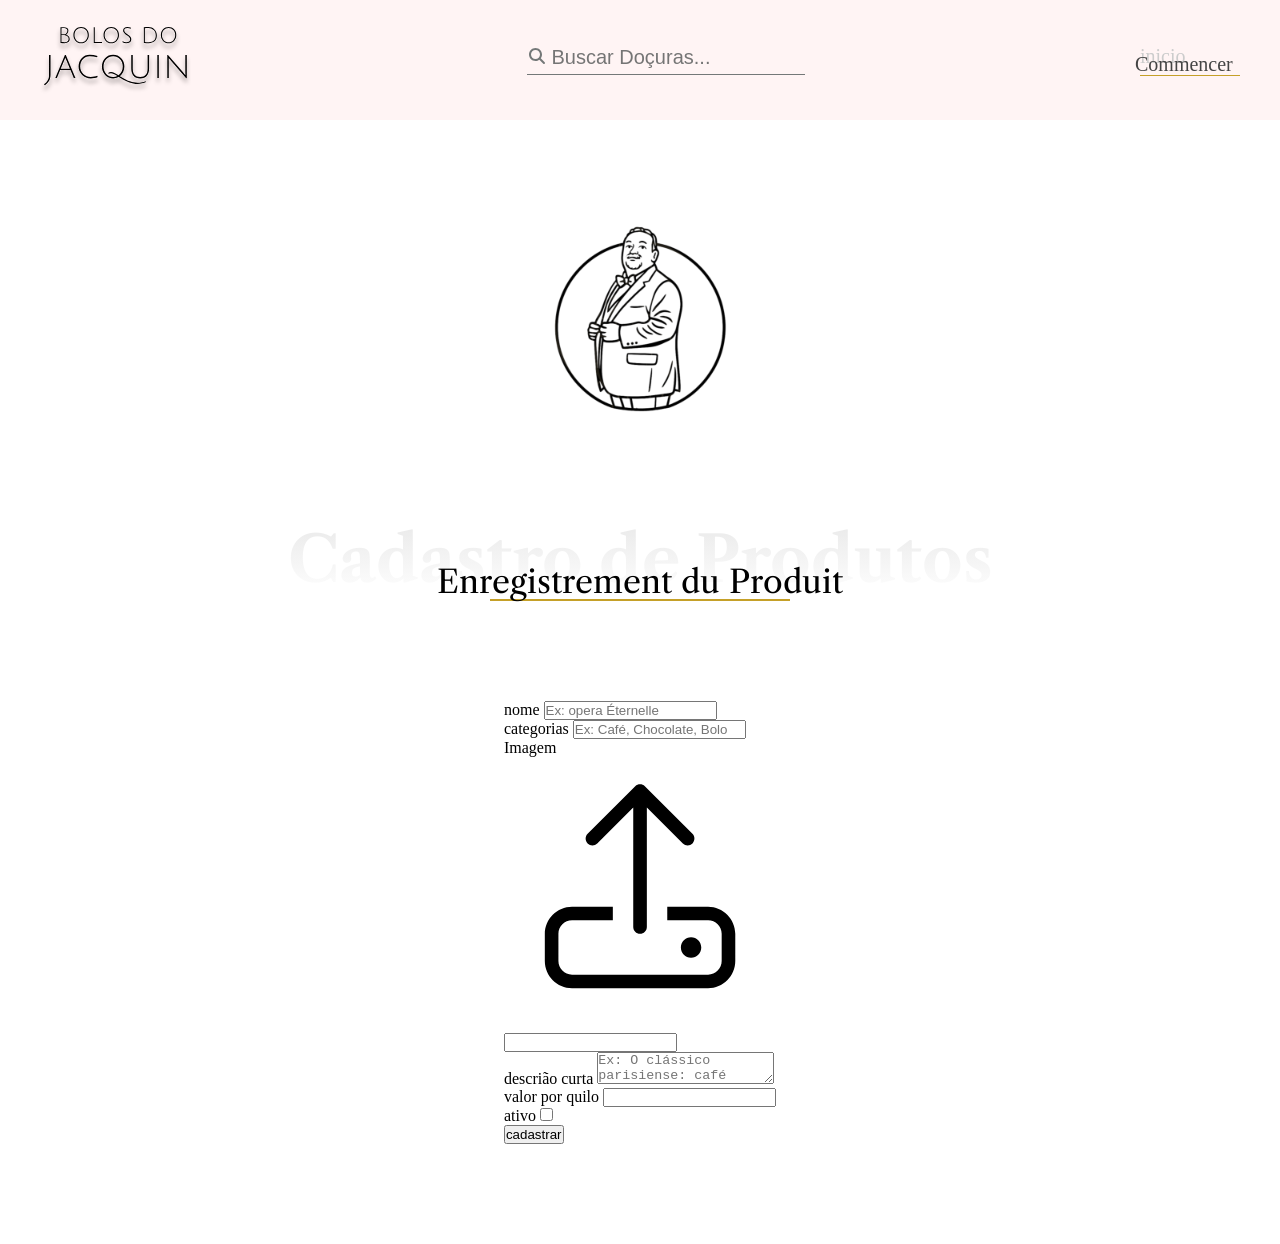
==== admProdutos/index.html @ 183e0603 "iniciado formulario de cadastro de produto" ====
<!DOCTYPE html>
<html lang="pt-br">

<head>
    <meta charset="UTF-8">
    <meta name="viewport" content="width=device-width, initial-scale=1.0">
    <title>Bolos do jacquin - Adm</title>
    <link rel="stylesheet" href="style.css">

    <link rel="preconnect" href="https://fonts.googleapis.com">
    <link rel="preconnect" href="https://fonts.gstatic.com" crossorigin>
    <link
        href="https://fonts.googleapis.com/css2?family=Hanken+Grotesk:ital,wght@0,100..900;1,100..900&family=Libre+Caslon+Text:ital,wght@0,400;0,700;1,400&display=swap"
        rel="stylesheet">
</head>

<body>
    <header>
        <div class="container header_container">
            <img src="../img/logo.svg" alt="Logo Bolos do Jacquin">

            <div class="box_busca">
                <svg xmlns="http://www.w3.org/2000/svg"
                    viewBox="0 0 640 640"><!--!Font Awesome Free 7.3.1 by @fontawesome - https://fontawesome.com License - https://fontawesome.com/license/free Copyright 2026 Fonticons, Inc.-->
                    <path
                        d="M480 272C480 317.9 465.1 360.3 440 394.7L566.6 521.4C579.1 533.9 579.1 554.2 566.6 566.7C554.1 579.2 533.8 579.2 521.3 566.7L394.7 440C360.3 465.1 317.9 480 272 480C157.1 480 64 386.9 64 272C64 157.1 157.1 64 272 64C386.9 64 480 157.1 480 272zM272 416C351.5 416 416 351.5 416 272C416 192.5 351.5 128 272 128C192.5 128 128 192.5 128 272C128 351.5 192.5 416 272 416z" />
                </svg>
                <input type="text" placeholder="Buscar Doçuras...">
            </div>

            <a class="link_inicio" href="">
                inicio
                <span>Commencer</span>
                <hr>
                <!-- Como criar um link em um mesmo elemento. -->
            </a>

            <button>
                <svg xmlns="http://www.w3.org/2000/svg"
                    viewBox="0 0 640 640"><!--! Font Awesome Pro 7.3.1 by @fontawesome - https://fontawesome.com License - https://fontawesome.com/license (Commercial License) Copyright 2026 Fonticons, Inc. -->
                    <path fill="currentColor"
                        d="M360 128L116.3 320L544 320C544 192 432 128 360 128zM64 336C64 326.2 68.5 316.9 76.2 310.9L340.2 102.9C345.8 98.5 352.8 96 360 96C404.3 96 457.6 115.2 499.9 151.8C543.1 189.2 576 245.7 576 320L576 480C576 515.3 547.3 544 512 544L128 544C92.7 544 64 515.3 64 480L64 336zM96 416L544 416L544 352L96 352L96 416zM96 448L96 480C96 497.7 110.3 512 128 512L512 512C529.7 512 544 497.7 544 480L544 448L96 448z" />
                </svg>
            </button>

        </div>
    </header>

    <main>
        <h1> Página administrativa - Bolos do Jacquin</h1>
        <section class="cad_produtos">
            <div class="container cad_container">
                <img class="icon_jacquin" src="../img/Logo Bolos do Jacquin.png" alt="">
                <div class="box_h2">
                    <h2>Cadastro de Produtos</h2>
                    <span>Enregistrement du Produit</span>
                    <hr>
                </div>

                <form action="">
                    <div class="inputs_form">
                        <div class="form_coluna1">
                            <div class="linha_form">
                                <label for="">nome</label>
                                <input placeholder="Ex: opera Éternelle" type="text" name="" id="">
                            </div>

                            <div class="linha_form">
                                <div class="input_cat">
                                    <label for="">categorias</label>
                                    <input type="text" placeholder="Ex: Café, Chocolate, Bolo">
                                </div>
                                <div class="input_img">
                                    <span>Imagem</span>
                                    <label for="img">
                                        <svg xmlns="http://www.w3.org/2000/svg"
                                            viewBox="0 0 640 640"><!--! Font Awesome Pro 7.3.1 by @fontawesome - https://fontawesome.com License - https://fontawesome.com/license (Commercial License) Copyright 2026 Fonticons, Inc. -->
                                            <path fill="currentColor"
                                                d="M336 118.6L336 400C336 408.8 328.8 416 320 416C311.2 416 304 408.8 304 400L304 118.6L219.3 203.3C213.1 209.5 202.9 209.5 196.7 203.3C190.5 197.1 190.5 186.9 196.7 180.7L308.7 68.7C314.9 62.5 325.1 62.5 331.3 68.7L443.3 180.7C449.5 186.9 449.5 197.1 443.3 203.3C437.1 209.5 426.9 209.5 420.7 203.3L336 118.6zM256 384L160 384C142.3 384 128 398.3 128 416L128 480C128 497.7 142.3 512 160 512L480 512C497.7 512 512 497.7 512 480L512 416C512 398.3 497.7 384 480 384L384 384L384 352L480 352C515.3 352 544 380.7 544 416L544 480C544 515.3 515.3 544 480 544L160 544C124.7 544 96 515.3 96 480L96 416C96 380.7 124.7 352 160 352L256 352L256 384zM416 448C416 434.7 426.7 424 440 424C453.3 424 464 434.7 464 448C464 461.3 453.3 472 440 472C426.7 472 416 461.3 416 448z" />
                                        </svg>
                                    </label>
                                    <input type="text" name="img" id="">
                                </div>
                            </div>

                            <div class="linha_form">
                                <label for=""> descrião curta</label>
                                <textarea placeholder="Ex: O clássico parisiense: café arábica, chocolate amargo e biscuit joconde." name="" id="" rows="2"></textarea>
                            </div>
                        </div>

                        <div class="form_coluna2">
                            <div class="linha_form">
                                <div class="input_valor">
                                    <label for="">valor por quilo</label>
                                    <input type="text" name="" id="">
                                </div>

                                <div class="input_ativp">
                                    <label for="">ativo</label>
                                    <input type="checkbox" name="" id="">
                                </div>
                            </div>
                        </div>
                    </div>
                    <input type="button" value="cadastrar">
                </form>
            </div>
        </section>
    </main>

    <footer>

    </footer>

</body>

</html>
---- admProdutos/style.css ----
*{
    margin: 0;
    padding: 0;
    box-sizing: border-box;
}

:root{
    --corPrincipal: #FFF4F4;
    --fontHanken: "Hanken Grotesk", sans-serif;
    --corDourado: #C5A028;

}

.container{
    width: 95%;
    max-width: 1200px;
    margin: 0 auto;
    /* background-color: aqua; */
}


h1{
        position: absolute;
    width: 1px;
    height: 1px;
    margin: -1px;
    overflow: hidden;
}

header{
    background-color: var(--corPrincipal);
    font-family: var(--fontHanken)s;
}

.header_container{
    display: flex;
    justify-content: space-between;
    align-items: center;
    height: 120px;
}

.box_busca{
    position: relative;
}

.box_busca svg{
    width: 20px;
    position: absolute;
    fill: #747878;    
}

/* padding - Espaços por dentro  */

.box_busca input{
    padding-left: 25px;
    padding-bottom: 5px;
    background-color: transparent;
    border: none;
    border-bottom: solid 1px #747878; 
    font-size: 20px;
}

.box_busca input:focus{
    outline: none;
}


.link_inicio{
    color: #CCCCCC;
    text-decoration: none;
    font-size: 20px;
    position: relative;
}


.link_inicio span{
    color: #444444;
    position: absolute;
    left: -5px;
    top: 8px;
    text-align: center;
}


.link_inicio hr{
    margin-top: 7px;
    width: 100px;
    background-color: var(--corDourado);
    border: none;
    height: 1px;
}

/* ------------ BOTÃO MENU--------------- */


.header_container button{
    background-color: transparent;
    border: none;
    display: none;
}

.header_container button svg{
    width: 50px;
}

/* ------------ SECAO CADASTRO DE PRODUTOS--------------- */

.cad_container{
    display: flex;
    flex-direction: column;
    align-items: center;
    padding: 100px 0;
}

.icon_jacquin{
    width: 200px;
}

.box_h2 {
    font-family: "Libre Caslon Text", serif;
    display: flex;
    flex-direction: column;
    align-items: center;
    position: relative;
    margin-top: 100px;
    margin-bottom: 100px;
}


.box_h2 h2 {
    font-weight: 700;
    font-size: 64px;
    background-image: linear-gradient(0deg, #FFFFFF, #E9E9E9);
    background-clip: text;
    -webkit-background-clip: text;

    color: transparent;
    -webkit-text-fill-color: transparent;
}


.box_h2 span {
    font-size: 32px;
    position: absolute;
    bottom: -10px;
    margin-bottom: 10px;
}

.box_h2 hr {
    max-width: 300px;
    width: 100%;
    background-color: #c5a028;
    border: none;
    height: 2px;
}


/* ------------ MEDIAS--------------- */
@media screen and(max-width:768px){
    .header_container button{
        display: block;
    }

    .link_inicio,
    .box_busca{
        display: none;
    }
    
    .box_h2 h2{
    font-size: 32px;
    }

    .box_h2 span{
    font-size: 20px;
    bottom: -18px;
    margin-bottom: 20px;
    }

    .box_h2 hr{
        margin-top: 10px;
        width: 70%;
    }
}
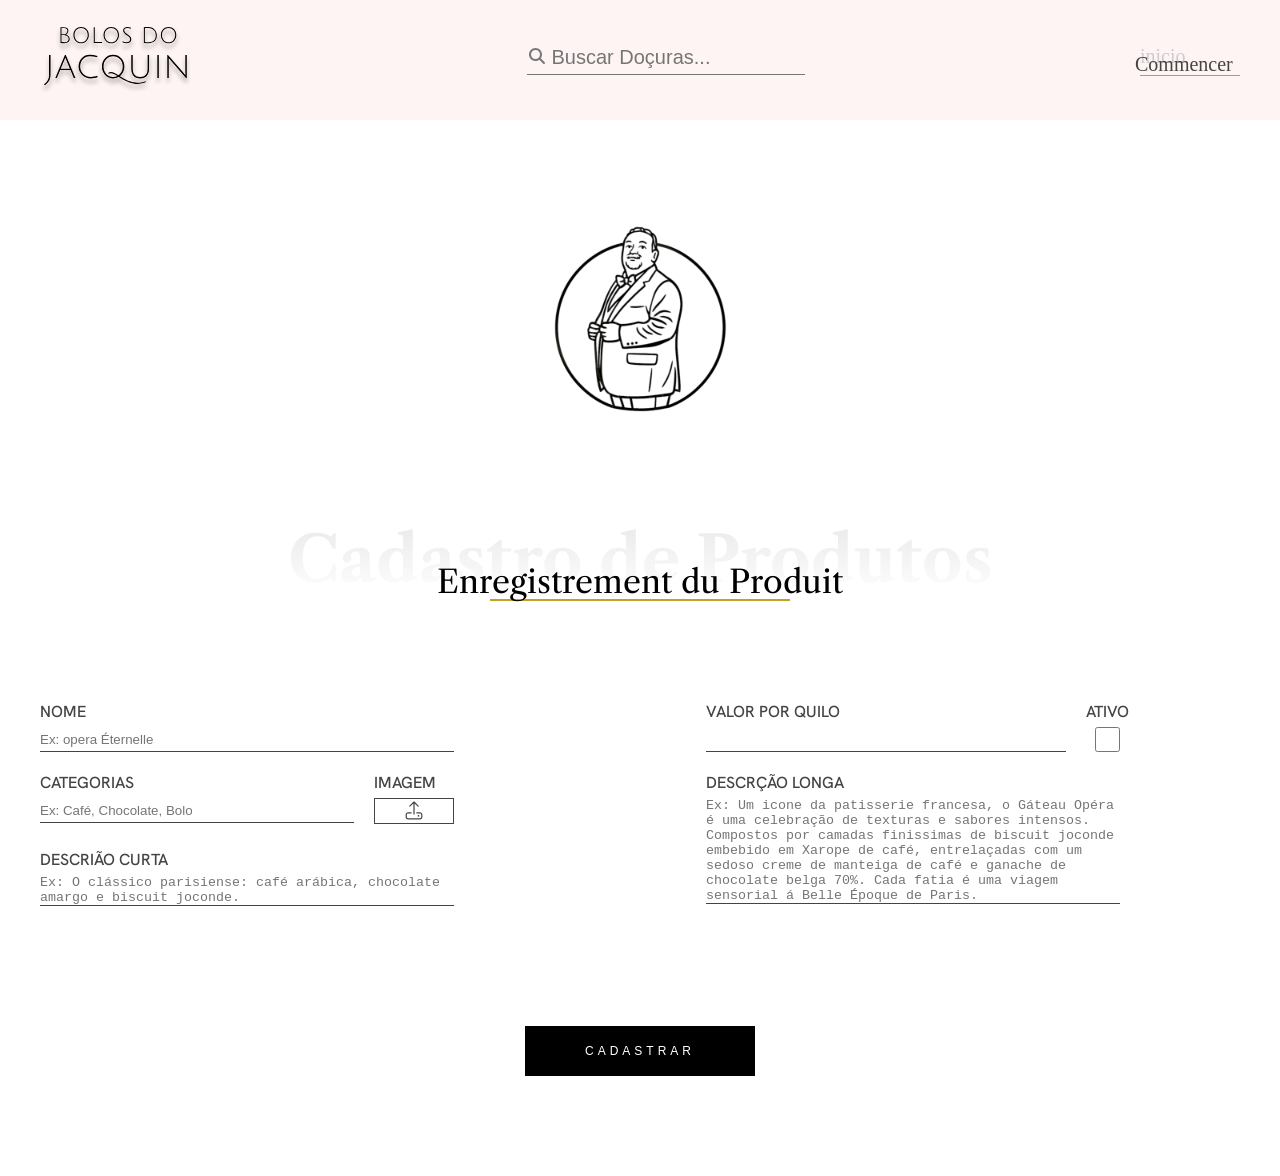
==== commit 99f0e1ad: "Formulario de Cadastro de Produtos" ====
--- a/admProdutos/index.html
+++ b/admProdutos/index.html
@@ -60,17 +60,17 @@
                 <form action="">
                     <div class="inputs_form">
                         <div class="form_coluna1">
-                            <div class="linha_form">
+                            <div class="linha_form lf_coluna">
                                 <label for="">nome</label>
                                 <input placeholder="Ex: opera Éternelle" type="text" name="" id="">
                             </div>
 
-                            <div class="linha_form">
-                                <div class="input_cat">
+                            <div class="linha_form lf_linha">
+                                <div class="input_cat lf_coluna">
                                     <label for="">categorias</label>
                                     <input type="text" placeholder="Ex: Café, Chocolate, Bolo">
                                 </div>
-                                <div class="input_img">
+                                <div class="input_img lf_coluna">
                                     <span>Imagem</span>
                                     <label for="img">
                                         <svg xmlns="http://www.w3.org/2000/svg"
@@ -79,27 +79,35 @@
                                                 d="M336 118.6L336 400C336 408.8 328.8 416 320 416C311.2 416 304 408.8 304 400L304 118.6L219.3 203.3C213.1 209.5 202.9 209.5 196.7 203.3C190.5 197.1 190.5 186.9 196.7 180.7L308.7 68.7C314.9 62.5 325.1 62.5 331.3 68.7L443.3 180.7C449.5 186.9 449.5 197.1 443.3 203.3C437.1 209.5 426.9 209.5 420.7 203.3L336 118.6zM256 384L160 384C142.3 384 128 398.3 128 416L128 480C128 497.7 142.3 512 160 512L480 512C497.7 512 512 497.7 512 480L512 416C512 398.3 497.7 384 480 384L384 384L384 352L480 352C515.3 352 544 380.7 544 416L544 480C544 515.3 515.3 544 480 544L160 544C124.7 544 96 515.3 96 480L96 416C96 380.7 124.7 352 160 352L256 352L256 384zM416 448C416 434.7 426.7 424 440 424C453.3 424 464 434.7 464 448C464 461.3 453.3 472 440 472C426.7 472 416 461.3 416 448z" />
                                         </svg>
                                     </label>
-                                    <input type="text" name="img" id="">
+                                    <input type="file" name="img" id="img">
                                 </div>
                             </div>
 
-                            <div class="linha_form">
+                            <div class="linha_form lf_coluna">
                                 <label for=""> descrião curta</label>
-                                <textarea placeholder="Ex: O clássico parisiense: café arábica, chocolate amargo e biscuit joconde." name="" id="" rows="2"></textarea>
+                                <textarea placeholder="Ex: O clássico parisiense: café arábica, chocolate amargo e biscuit joconde." name="" id="" rows="2"
+                                ></textarea>
                             </div>
                         </div>
 
                         <div class="form_coluna2">
-                            <div class="linha_form">
-                                <div class="input_valor">
+                            <div class="linha_form lf_linha">
+                                <div class="input_valor lf_coluna">
                                     <label for="">valor por quilo</label>
                                     <input type="text" name="" id="">
                                 </div>
 
-                                <div class="input_ativp">
+                                <div class="input_ativo lf_coluna">
                                     <label for="">ativo</label>
                                     <input type="checkbox" name="" id="">
                                 </div>
+                            </div>
+                        
+
+                            <div class="linha_form lf_coluna">
+                                <label for="">descrção longa</label>
+                                <textarea name="" id="" rows="7" placeholder="Ex: Um icone da patisserie francesa, o Gáteau Opéra é uma celebração de texturas e sabores intensos. Compostos por camadas finissimas de biscuit joconde embebido em Xarope de café, entrelaçadas com um sedoso creme de manteiga de café e ganache de chocolate belga 70%. Cada fatia é uma viagem sensorial á Belle Époque de Paris."
+                                ></textarea>
                             </div>
                         </div>
                     </div>
--- a/admProdutos/style.css
+++ b/admProdutos/style.css
@@ -155,6 +155,140 @@
 }
 
 
+/* -------------------FORMULARIO----------------------- */
+
+form{
+    /* background-color: paleturquoise; */
+    width: 100%;
+}
+
+.inputs_form{
+    display: flex;
+    justify-content: space-between;
+    width: 90%;
+    max-width: 1200px;   
+}
+
+.lf_linha{
+    display: flex;
+}
+
+.lf_coluna{
+    display: flex;
+    flex-direction: column;
+}
+
+.input_img svg{
+    width: 24px;
+}
+
+.form_coluna1,
+.form_coluna2{
+    width: 414px;
+}
+
+.input_img span,
+form label{
+    font-family: var(--fontHanken);
+    text-transform: uppercase;
+    color: #444444;
+    font-size: 12;
+    font-weight: 500;
+    margin-bottom: 5px;
+}
+
+.inputs_form input[type=text],
+.inputs_form textarea{
+    background-color: transparent;
+    border: none;
+    border-bottom: solid 1px #444444;
+    resize: none;
+}
+
+.inputs_form input[type=text],
+.inputs_form textarea:focus{
+    outline: none;
+}
+
+.linha_form{
+    margin-bottom: 20px;
+}
+
+ .inputs_form input[type=file]{
+    display: none;
+ }
+
+
+.input_img label{
+    /* background-color: #C5A028; */
+    display: flex;
+    align-items: center;
+    justify-content: center;
+    width: 80px;
+    border: solid 1px #444444;
+}
+
+
+.input_img label:hover{
+    cursor:pointer
+}
+
+form input[type=checkbox],
+form input[type=text]{
+    height: 25px;
+}
+
+.input_cat input{
+    width: 314px;
+    margin-right: 20px;
+}
+
+.input_valor input{
+    margin-right: 20px;
+    width: 360px;
+}
+
+form input[type=button]{
+    margin: 100px auto 0;
+    display: block;
+    background-color: #000000;
+    color: #FFFFFF;
+    text-decoration: var(--fontHanken);
+    text-transform: uppercase;
+    font-size: 12px;
+    height: 50px;
+    width: 230px;
+    letter-spacing:4px;
+    border: none;
+    
+}
+
+
+
+
+
+
+
+
+
+
+
+
+
+
+
+
+
+
+
+
+
+
+
+
+
+
+
 /* ------------ MEDIAS--------------- */
 @media screen and(max-width:768px){
     .header_container button{
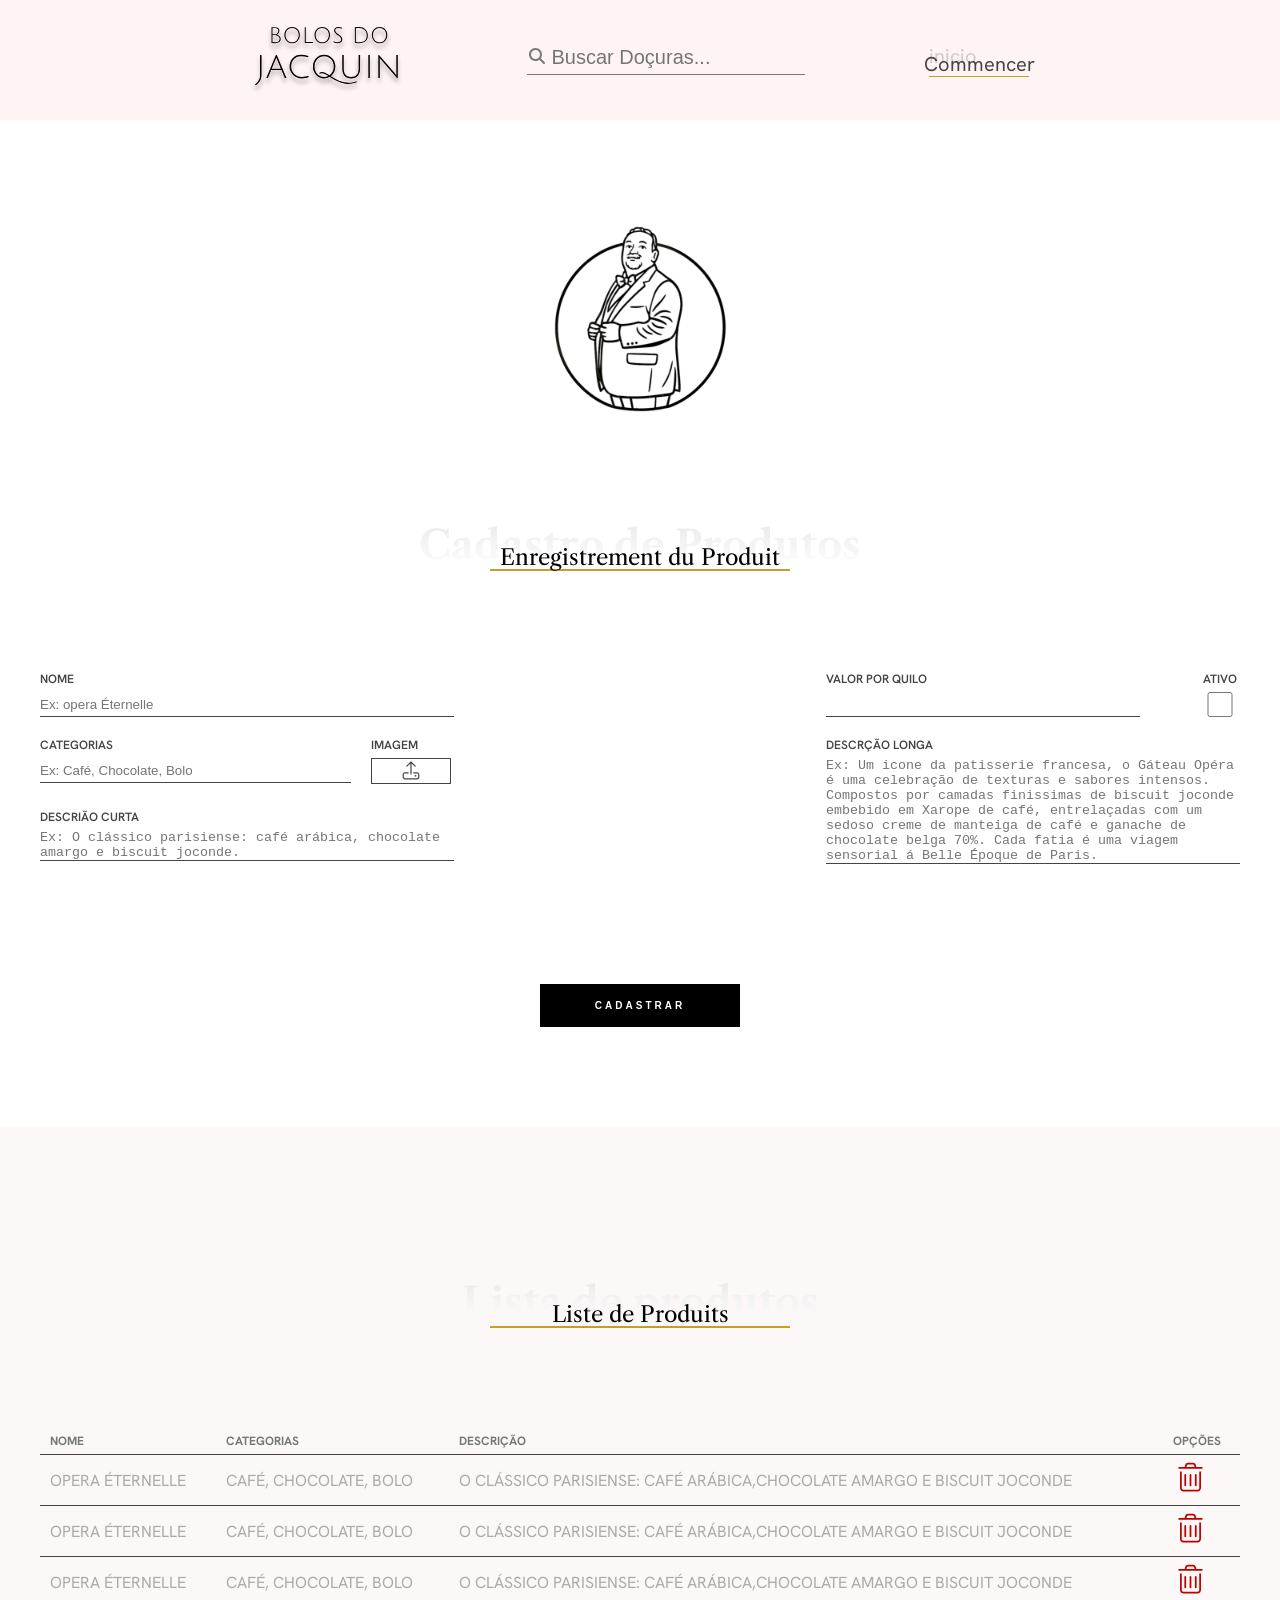
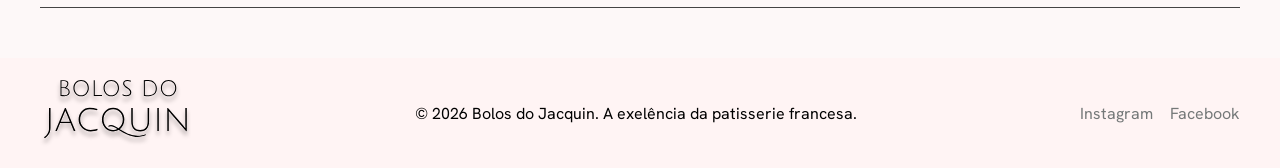
==== commit c5e33da9: "finalizamos a tabela e realizamos o footer da pagina" ====
--- a/admProdutos/index.html
+++ b/admProdutos/index.html
@@ -85,8 +85,9 @@
 
                             <div class="linha_form lf_coluna">
                                 <label for=""> descrião curta</label>
-                                <textarea placeholder="Ex: O clássico parisiense: café arábica, chocolate amargo e biscuit joconde." name="" id="" rows="2"
-                                ></textarea>
+                                <textarea
+                                    placeholder="Ex: O clássico parisiense: café arábica, chocolate amargo e biscuit joconde."
+                                    name="" id="" rows="2"></textarea>
                             </div>
                         </div>
 
@@ -102,12 +103,12 @@
                                     <input type="checkbox" name="" id="">
                                 </div>
                             </div>
-                        
+
 
                             <div class="linha_form lf_coluna">
                                 <label for="">descrção longa</label>
-                                <textarea name="" id="" rows="7" placeholder="Ex: Um icone da patisserie francesa, o Gáteau Opéra é uma celebração de texturas e sabores intensos. Compostos por camadas finissimas de biscuit joconde embebido em Xarope de café, entrelaçadas com um sedoso creme de manteiga de café e ganache de chocolate belga 70%. Cada fatia é uma viagem sensorial á Belle Époque de Paris."
-                                ></textarea>
+                                <textarea name="" id="" rows="7"
+                                    placeholder="Ex: Um icone da patisserie francesa, o Gáteau Opéra é uma celebração de texturas e sabores intensos. Compostos por camadas finissimas de biscuit joconde embebido em Xarope de café, entrelaçadas com um sedoso creme de manteiga de café e ganache de chocolate belga 70%. Cada fatia é uma viagem sensorial á Belle Époque de Paris."></textarea>
                             </div>
                         </div>
                     </div>
@@ -115,10 +116,78 @@
                 </form>
             </div>
         </section>
+
+        <section class="list_produtos">
+            <div class="container list_container">
+                <div class="box_h2">
+                    <h2>Lista de produtos</h2>
+                    <span>Liste de Produits</span>
+                    <hr>
+                </div>
+
+                <table>
+                    <thead>
+                        <tr>
+                            <th>nome</th>
+                            <th>categorias</th>
+                            <th>descrição</th>
+                            <th>opções</th>
+                        </tr>
+                    </thead>
+                    <tbody>
+                        <tr>
+                            <td data-cell="nome">Opera Éternelle</td>
+                            <td data-cell="categorias">Café, Chocolate, Bolo</td>
+                            <td data-cell="descrição">o clássico parisiense: café arábica,chocolate amargo e biscuit Joconde</td>
+                            <td data-cell="opções">
+                                <svg xmlns="http://www.w3.org/2000/svg"
+                                    viewBox="0 0 640 640"><!--! Font Awesome Pro 7.2.0 by @fontawesome - https://fontawesome.com License - https://fontawesome.com/license (Commercial License) Copyright 2026 Fonticons, Inc. -->
+                                    <path fill="currentColor"
+                                        d="M256.5 91.4C258.5 84.6 264.8 80 271.8 80L368.2 80C375.3 80 381.5 84.6 383.5 91.4L394.5 128L245.5 128L256.5 91.4zM212.1 128L112 128C103.2 128 96 135.2 96 144C96 152.8 103.2 160 112 160L528 160C536.8 160 544 152.8 544 144C544 135.2 536.8 128 528 128L427.9 128L414.2 82.2C408.1 61.9 389.4 48 368.2 48L271.8 48C250.6 48 231.9 61.9 225.8 82.2L212.1 128zM128 208L128 512C128 547.3 156.7 576 192 576L448 576C483.3 576 512 547.3 512 512L512 208L480 208L480 512C480 529.7 465.7 544 448 544L192 544C174.3 544 160 529.7 160 512L160 208L128 208zM240 272C240 263.2 232.8 256 224 256C215.2 256 208 263.2 208 272L208 464C208 472.8 215.2 480 224 480C232.8 480 240 472.8 240 464L240 272zM336 272C336 263.2 328.8 256 320 256C311.2 256 304 263.2 304 272L304 464C304 472.8 311.2 480 320 480C328.8 480 336 472.8 336 464L336 272zM432 272C432 263.2 424.8 256 416 256C407.2 256 400 263.2 400 272L400 464C400 472.8 407.2 480 416 480C424.8 480 432 472.8 432 464L432 272z" />
+                                </svg>
+                            </td>
+                        </tr>
+                        <tr>
+                            <td data-cell="nome">Opera Éternelle</td>
+                            <td data-cell="categorias">Café, Chocolate, Bolo</td>
+                            <td data-cell="descrição">o clássico parisiense: café arábica,chocolate amargo e biscuit Joconde</td>
+                            <td data-cell="opções">
+                                <svg xmlns="http://www.w3.org/2000/svg"
+                                    viewBox="0 0 640 640"><!--! Font Awesome Pro 7.2.0 by @fontawesome - https://fontawesome.com License - https://fontawesome.com/license (Commercial License) Copyright 2026 Fonticons, Inc. -->
+                                    <path fill="currentColor"
+                                        d="M256.5 91.4C258.5 84.6 264.8 80 271.8 80L368.2 80C375.3 80 381.5 84.6 383.5 91.4L394.5 128L245.5 128L256.5 91.4zM212.1 128L112 128C103.2 128 96 135.2 96 144C96 152.8 103.2 160 112 160L528 160C536.8 160 544 152.8 544 144C544 135.2 536.8 128 528 128L427.9 128L414.2 82.2C408.1 61.9 389.4 48 368.2 48L271.8 48C250.6 48 231.9 61.9 225.8 82.2L212.1 128zM128 208L128 512C128 547.3 156.7 576 192 576L448 576C483.3 576 512 547.3 512 512L512 208L480 208L480 512C480 529.7 465.7 544 448 544L192 544C174.3 544 160 529.7 160 512L160 208L128 208zM240 272C240 263.2 232.8 256 224 256C215.2 256 208 263.2 208 272L208 464C208 472.8 215.2 480 224 480C232.8 480 240 472.8 240 464L240 272zM336 272C336 263.2 328.8 256 320 256C311.2 256 304 263.2 304 272L304 464C304 472.8 311.2 480 320 480C328.8 480 336 472.8 336 464L336 272zM432 272C432 263.2 424.8 256 416 256C407.2 256 400 263.2 400 272L400 464C400 472.8 407.2 480 416 480C424.8 480 432 472.8 432 464L432 272z" />
+                                </svg>
+                            </td>
+                        </tr>
+                        <tr>
+                            <td data-cell="nome">Opera Éternelle</td>
+                            <td data-cell="categorias">Café, Chocolate, Bolo</td>
+                            <td data-cell="descrição">o clássico parisiense: café arábica,chocolate amargo e biscuit Joconde</td>
+                            <td data-cell="opções">
+                                <svg xmlns="http://www.w3.org/2000/svg"
+                                    viewBox="0 0 640 640"><!--! Font Awesome Pro 7.2.0 by @fontawesome - https://fontawesome.com License - https://fontawesome.com/license (Commercial License) Copyright 2026 Fonticons, Inc. -->
+                                    <path fill="currentColor"
+                                        d="M256.5 91.4C258.5 84.6 264.8 80 271.8 80L368.2 80C375.3 80 381.5 84.6 383.5 91.4L394.5 128L245.5 128L256.5 91.4zM212.1 128L112 128C103.2 128 96 135.2 96 144C96 152.8 103.2 160 112 160L528 160C536.8 160 544 152.8 544 144C544 135.2 536.8 128 528 128L427.9 128L414.2 82.2C408.1 61.9 389.4 48 368.2 48L271.8 48C250.6 48 231.9 61.9 225.8 82.2L212.1 128zM128 208L128 512C128 547.3 156.7 576 192 576L448 576C483.3 576 512 547.3 512 512L512 208L480 208L480 512C480 529.7 465.7 544 448 544L192 544C174.3 544 160 529.7 160 512L160 208L128 208zM240 272C240 263.2 232.8 256 224 256C215.2 256 208 263.2 208 272L208 464C208 472.8 215.2 480 224 480C232.8 480 240 472.8 240 464L240 272zM336 272C336 263.2 328.8 256 320 256C311.2 256 304 263.2 304 272L304 464C304 472.8 311.2 480 320 480C328.8 480 336 472.8 336 464L336 272zM432 272C432 263.2 424.8 256 416 256C407.2 256 400 263.2 400 272L400 464C400 472.8 407.2 480 416 480C424.8 480 432 472.8 432 464L432 272z" />
+                                </svg>
+                            </td>
+                        </tr>
+                    </tbody>
+                </table>
+
+            </div>
+
+        </section>
     </main>
 
     <footer>
-
+            <div class="home_container footer_container">
+            <img src="../img/logo.svg" alt="Logo Bolos do Jacquin">
+            <span class="span_footer">© 2026 Bolos do Jacquin. A exelência da patisserie francesa.</span>
+            <nav class="nav_footer">
+                <a href="">Instagram</a>
+                <a href="">Facebook</a>
+            </nav>
+        </div>
     </footer>
 
 </body>
--- a/admProdutos/style.css
+++ b/admProdutos/style.css
@@ -8,6 +8,7 @@
     --corPrincipal: #FFF4F4;
     --fontHanken: "Hanken Grotesk", sans-serif;
     --corDourado: #C5A028;
+    --corSegundaria: #FDF8F8;
 
 }
 
@@ -20,7 +21,7 @@
 
 
 h1{
-        position: absolute;
+    position: absolute;
     width: 1px;
     height: 1px;
     margin: -1px;
@@ -29,7 +30,7 @@
 
 header{
     background-color: var(--corPrincipal);
-    font-family: var(--fontHanken)s;
+    font-family: var(--fontHanken);
 }
 
 .header_container{
@@ -37,6 +38,9 @@
     justify-content: space-between;
     align-items: center;
     height: 120px;
+    width: 100%;
+    max-width: 778px;
+    /* background-color: #C5A028; */
 }
 
 .box_busca{
@@ -129,7 +133,7 @@
 
 .box_h2 h2 {
     font-weight: 700;
-    font-size: 64px;
+    font-size: 40px;
     background-image: linear-gradient(0deg, #FFFFFF, #E9E9E9);
     background-clip: text;
     -webkit-background-clip: text;
@@ -140,7 +144,7 @@
 
 
 .box_h2 span {
-    font-size: 32px;
+    font-size: 22px;
     position: absolute;
     bottom: -10px;
     margin-bottom: 10px;
@@ -165,8 +169,8 @@
 .inputs_form{
     display: flex;
     justify-content: space-between;
-    width: 90%;
-    max-width: 1200px;   
+    width: 100%;
+    max-width: 1200px;
 }
 
 .lf_linha{
@@ -180,11 +184,13 @@
 
 .input_img svg{
     width: 24px;
+
 }
 
 .form_coluna1,
 .form_coluna2{
-    width: 414px;
+    max-width: 414px;
+    width: 45%;
 }
 
 .input_img span,
@@ -192,8 +198,8 @@
     font-family: var(--fontHanken);
     text-transform: uppercase;
     color: #444444;
-    font-size: 12;
-    font-weight: 500;
+    font-size: 12px;
+    font-weight: 600;
     margin-bottom: 5px;
 }
 
@@ -237,15 +243,31 @@
 form input[type=text]{
     height: 25px;
 }
+ 
+.input_valor{
+    width: 91%;
+}
+
+.input_cat{
+    width: 80%;
+}
 
 .input_cat input{
-    width: 314px;
+    max-width: 100%;
     margin-right: 20px;
+}
+
+/* .input_valor{
+    width: 88%;
+} */
+
+.form_coluna2{
+    width: 80%;
 }
 
 .input_valor input{
     margin-right: 20px;
-    width: 360px;
+    width: 314px;
 }
 
 form input[type=button]{
@@ -255,18 +277,88 @@
     color: #FFFFFF;
     text-decoration: var(--fontHanken);
     text-transform: uppercase;
+    font-size: 10px;
+    letter-spacing:3px;
+    border: none;
+    cursor: pointer;
+    padding: 16px 55px;
+    font-weight: 600;
+}
+
+/* ----------------------LISTA DE PRODUTOS--------------- */
+ 
+.list_produtos{
+    background-color: var(--corSegundaria);
+    padding-top: 50px;
+    padding-bottom: 50px;
+    /* padding: 50px 0; */
+}
+
+
+table{
+    /* background-color: rgb(250, 255, 187); */
+    width: 100%;
+    font-family: var(--fontHanken) ;
+    text-transform: uppercase;
+    border-collapse: collapse;
+}
+
+thead{
     font-size: 12px;
-    height: 50px;
-    width: 230px;
-    letter-spacing:4px;
-    border: none;
+    font-weight: 600;
+    color: #747878;
+    text-align: left;
+}
+
+tbody{
+    color: #AAAAAA;
+}
+
+table svg{
+    width: 35px;
+    color: #BD0000;
+}
+
+th,td{
+    border-bottom: solid 1px #444444;
+    padding: 5px 10px;
+}
+
+
+footer{
+    background-color: #fff4f4;
+    height: 110px;
+    display: flex;
+    justify-content: center;
+
+}
+
+
+.footer_container{
+    display: flex;
+    justify-content: space-between;
+    align-items: center;
+    width: 1200px;
+}
+
+.nav_footer{
+    display: flex;
+    justify-content: space-between;
+    width: 160px;
+
+}
+
+
+.footer_container span,
+.nav_footer a {
+    font-family: "Hanken Grotesk", sans-serif;
     
 }
 
-
-
-
-
+.nav_footer a{
+    text-decoration: none;
+    color: #747878;
+}
 
 
 
@@ -290,7 +382,7 @@
 
 
 /* ------------ MEDIAS--------------- */
-@media screen and(max-width:768px){
+@media screen and (max-width:768px){
     .header_container button{
         display: block;
     }
@@ -314,6 +406,51 @@
         margin-top: 10px;
         width: 70%;
     }
-}
-
-
+
+
+/* -----------------------FORMULARIO----------------- */
+
+
+   .inputs_form{
+       flex-direction: column;
+       align-items: center;
+       
+   }
+    
+    .form_coluna1,
+    .form_coluna2{
+        max-width: 500px;
+        width: 80%;
+    }
+
+
+
+/* ----------------------TABELA------------------------- */
+ 
+thead{
+    display: none;
+
+    }
+     
+tbody tr{
+    display: none;
+    flex-direction: column;
+    border: solid 1px #444444;
+    border-radius: 10px;
+    background-color: #FFFFFF;
+    /* gera sombra na coluna */
+    box-shadow: #0000002f 5px 5px 5px;
+    max-width: 500px;
+    margin: 0 auto;
+    }
+    tbody td{
+        border: none;
+    }
+    
+    tbody td::before{
+        content: attr(data-cell)": ";
+        font-size: 12px;
+        color: #444444;
+    }
+}
+
